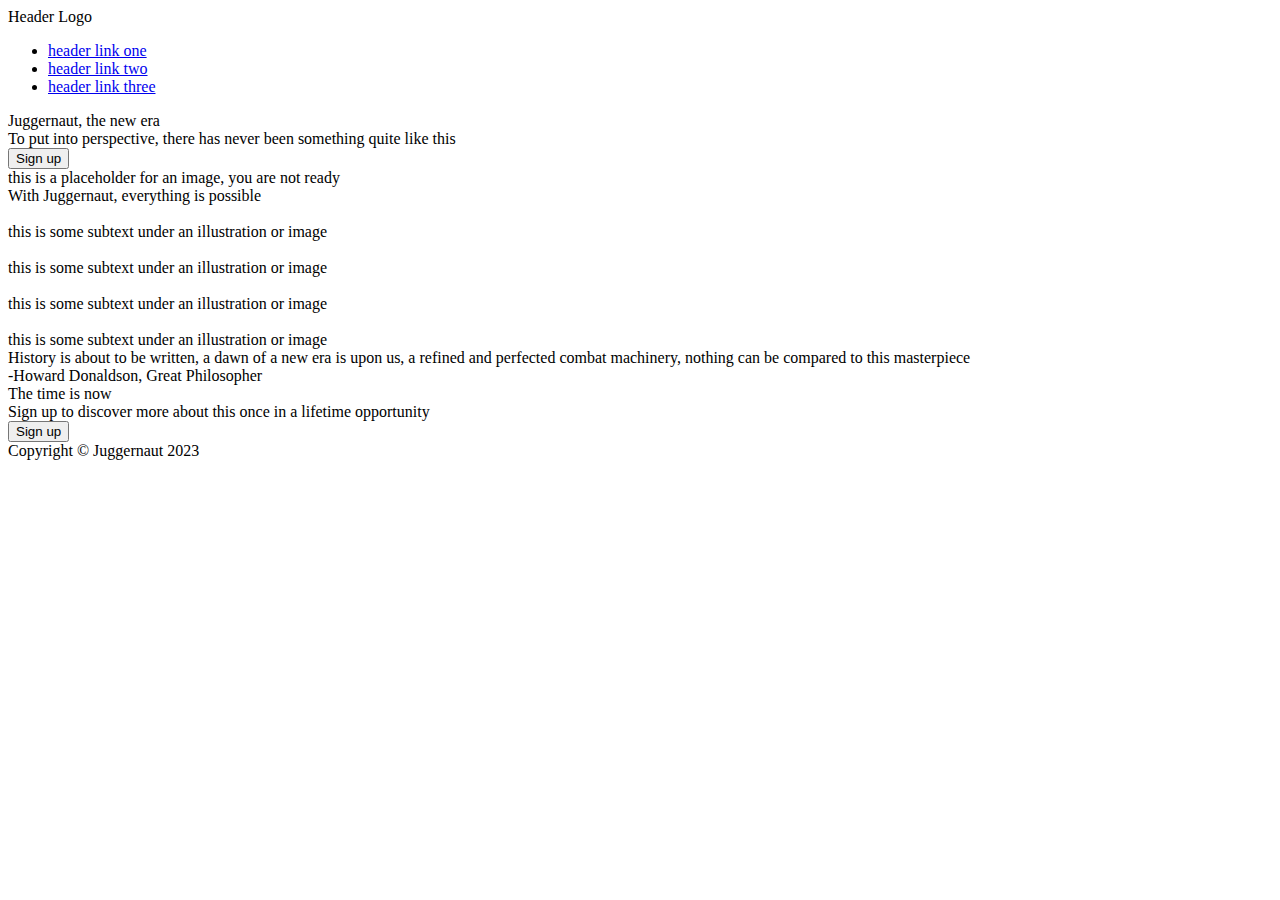
==== landing-page.html @ 9dd544ea "html base" ====
<!DOCTYPE html>

<html lang="eng">

<head>
  <meta charset="UTF-8">
  <meta name="viewport" content="width=device-width, initial-scale=1.0">
  <title>Juggernaut</title>
  <link rel="stylesheet" href="landing-page.css">
</head>

<body>
  
  <div class="hero">
    <div class="header">
        <div>Header Logo</div>
        <ul>
          <li><a href="#">header link one</a></li>
          <li><a href="#">header link two</a></li>
          <li><a href="#">header link three</a></li>
        </ul>
    </div>
    <div class="intro">
      <div>Juggernaut, the new era</div>
      <div>To put into perspective, there has never been something quite like this </div>
      <button>Sign up</button>
      <div>this is a placeholder for an image, you are not ready</div>
    </div>
  </div>

  <div class="content">
    <div>With Juggernaut, everything is possible</div>
    <img>
    <div>this is some subtext under an illustration or image</div>
    <img>
    <div>this is some subtext under an illustration or image</div>
    <img>
    <div>this is some subtext under an illustration or image</div>
    <img>
    <div>this is some subtext under an illustration or image</div>
  </div>

  <div class="quote">
    <div class="text">History is about to be written, a dawn of a new era is upon us, 
     a refined and perfected combat machinery, nothing can be compared 
     to this masterpiece </div>
    <div class="author">-Howard Donaldson, Great Philosopher</div>
  </div>

  <div class="last">
    <div class="call">
        <div>The time is now</div>
        <div>Sign up to discover more about this once in a lifetime opportunity</div>
        <button>Sign up</button>
    </div>
  </div>

  <footer>Copyright &copy Juggernaut 2023</footer>
  

</body>

</html>
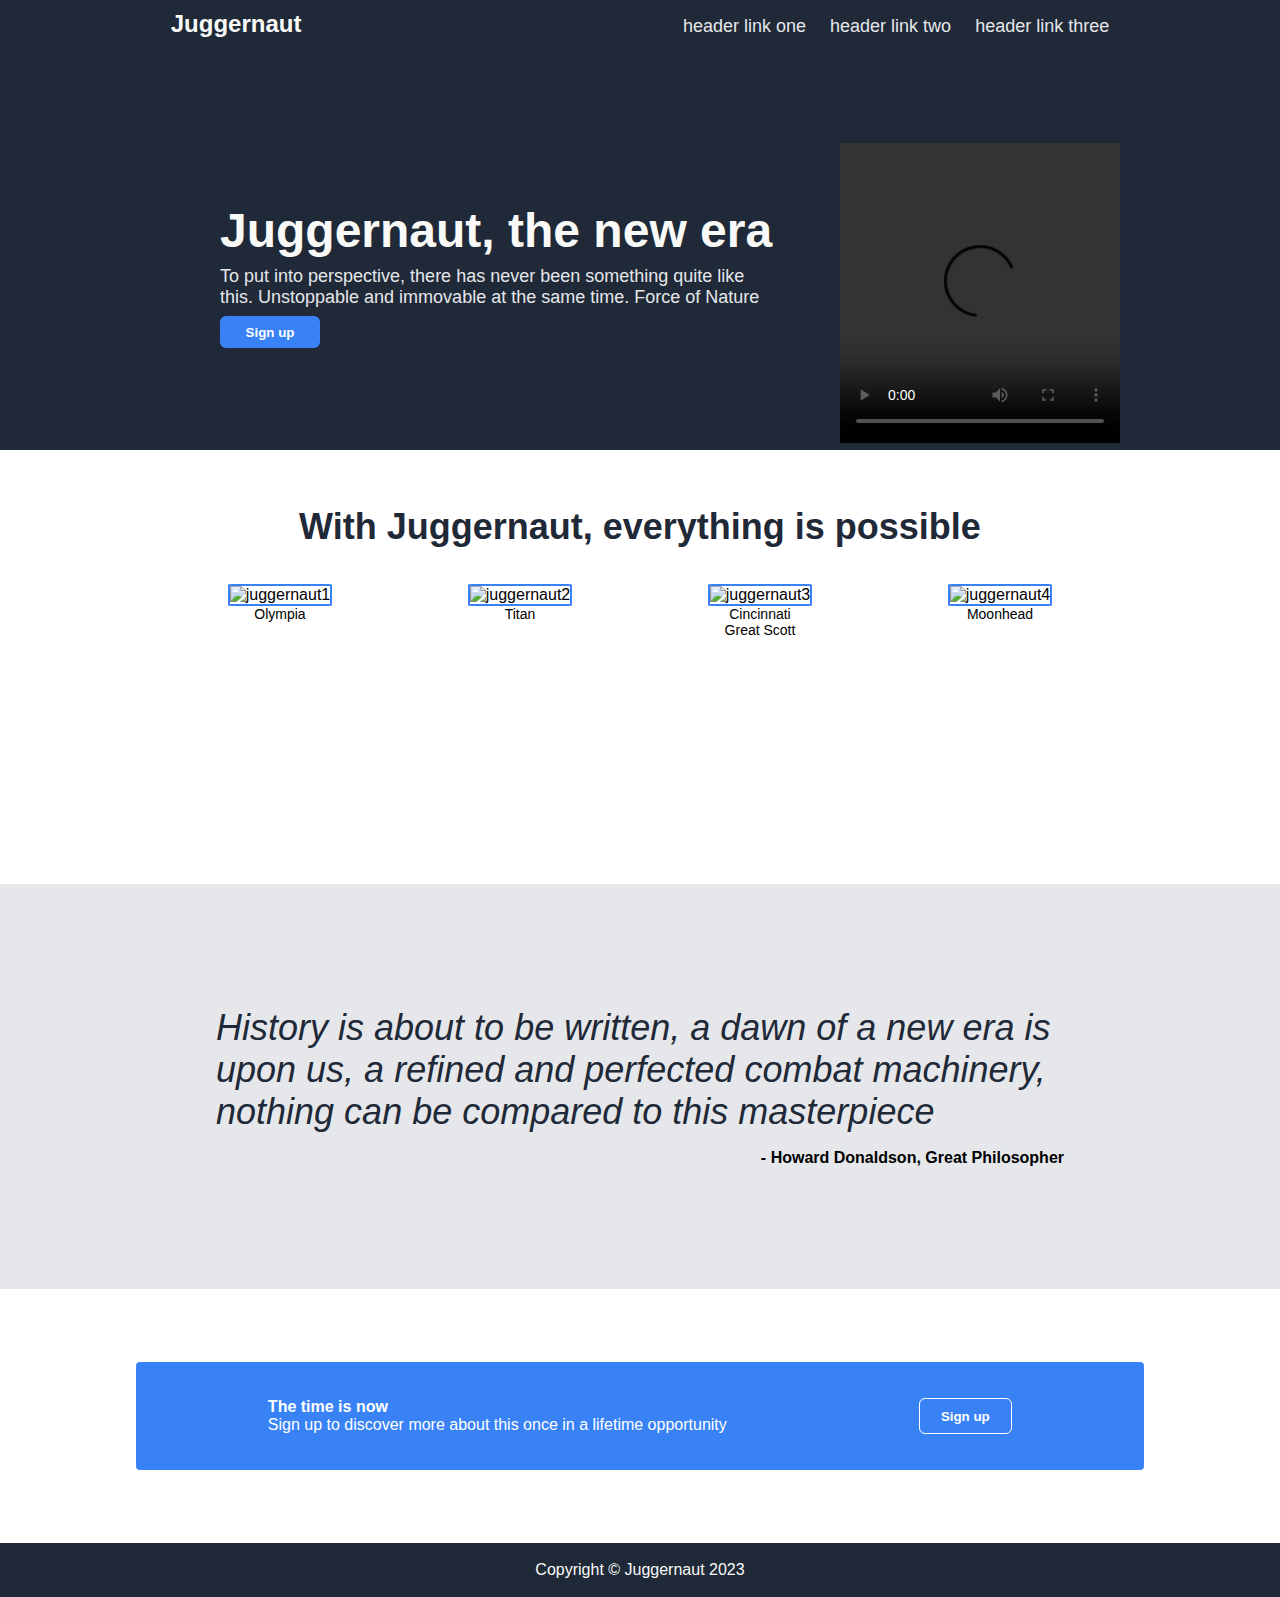
==== commit e77bcd5f: "landing page formed" ====
--- a/landing-page.html
+++ b/landing-page.html
@@ -13,7 +13,7 @@
   
   <div class="hero">
     <div class="header">
-        <div>Header Logo</div>
+        <div style="font-size:24px; color:#F9FAF8; margin-top:10px; font-weight:bold">Juggernaut</div>
         <ul>
           <li><a href="#">header link one</a></li>
           <li><a href="#">header link two</a></li>
@@ -21,37 +21,56 @@
         </ul>
     </div>
     <div class="intro">
-      <div>Juggernaut, the new era</div>
-      <div>To put into perspective, there has never been something quite like this </div>
-      <button>Sign up</button>
-      <div>this is a placeholder for an image, you are not ready</div>
+      <div class="left">
+        <div style="font-size: 48px; font-weight:bold;">Juggernaut, the new era</div>
+        <div style="font-size:18px; color:#E5E7EB">To put into perspective, there has never been something quite like this. 
+          Unstoppable and immovable at the same time. Force of Nature</div>
+        <button style="background:#3882f6; border:none; color:white; border-radius:6px; font-weight:bold; width:100px; height:32px;">Sign up</button>
+      </div>
+      <div class="video">
+        <video width="280" height="300" controls autoplay><source src="juggernaut.mp4" type="video/mp4">this is a placeholder for an image, you are not ready</video>
+      </div>
     </div>
   </div>
 
   <div class="content">
-    <div>With Juggernaut, everything is possible</div>
-    <img>
-    <div>this is some subtext under an illustration or image</div>
-    <img>
-    <div>this is some subtext under an illustration or image</div>
-    <img>
-    <div>this is some subtext under an illustration or image</div>
-    <img>
-    <div>this is some subtext under an illustration or image</div>
+    <div style="font-size:36px; font-weight:bolder; color:#1f2937; margin-top:64px;">With Juggernaut, everything is possible</div>
+      <div class="frames">
+        <div class="img">
+          <img src="https://i.pinimg.com/originals/f3/c3/d5/f3c3d5fc9b7e1c461ece8f5dcf81a52e.jpg" alt="juggernaut1">
+          <div class="img-text">Olympia</div>
+        </div>
+        <div class="img">
+          <img src="https://i.pinimg.com/550x/2c/7a/2f/2c7a2fe3818f418c8e09e1bb090a4e36.jpg" alt="juggernaut2">
+          <div class="img-text">Titan</div>
+        </div>
+        <div class="img">
+          <img src="https://qph.cf2.quoracdn.net/main-qimg-a14cfabd50e47b02e7216df25b466f20.webp" alt="juggernaut3">
+          <div class="img-text">Cincinnati <br> Great Scott</div>
+        </div>
+        <div class="img">
+          <img src="https://images-wixmp-ed30a86b8c4ca887773594c2.wixmp.com/f/af1dc630-9e54-4deb-b63d-2432013754b2/day18p7-c06eed9f-9dbf-4504-bc7f-b55fa748672b.jpg/v1/fill/w_1024,h_1536,q_75,strp/cod_juggernaut_cosplay_2_by_tylercairnsart_day18p7-fullview.jpg?token=eyJ0eXAiOiJKV1QiLCJhbGciOiJIUzI1NiJ9.[base64].dy1a86C8mJGwHIIIKkmQVTEMmGhB4YsIupF0tw1wm9w" alt="juggernaut4">
+          <div class="img-text">Moonhead</div>  
+        </div>
+      </div>
   </div>
 
   <div class="quote">
-    <div class="text">History is about to be written, a dawn of a new era is upon us, 
-     a refined and perfected combat machinery, nothing can be compared 
-     to this masterpiece </div>
-    <div class="author">-Howard Donaldson, Great Philosopher</div>
+    <div class="quote-text">
+      <div class="text">History is about to be written, a dawn of a new era is upon us, 
+       a refined and perfected combat machinery, nothing can be compared 
+       to this masterpiece </div>
+      <div class="author">- Howard Donaldson, Great Philosopher</div>
+    </div>
   </div>
 
   <div class="last">
     <div class="call">
-        <div>The time is now</div>
+      <div class="call-text">
+        <div style="font-weight:bold">The time is now</div>
         <div>Sign up to discover more about this once in a lifetime opportunity</div>
-        <button>Sign up</button>
+      </div>  
+        <button style="background:#3882f6; color:white; border:1px solid white; border-radius:6px; font-weight:bold; width:10%;">Sign up</button>
     </div>
   </div>
 
--- a/landing-page.css
+++ b/landing-page.css
@@ -0,0 +1,124 @@
+* {
+    font-family: 'Roboto', sans-serif;
+}
+
+.hero, footer {
+    background-color: #1F2937;
+    color: #F9FAF8;
+}
+
+.hero {
+    height:50vh;
+    margin:-8px;
+}
+
+.header {
+    display:flex;
+    justify-content:space-around;
+}
+
+ul {
+    display:flex;
+    list-style-type: none;
+    gap:24px;
+}
+
+a {
+    text-decoration: none;
+    font-size: 18px;
+    color: #E5E7EB
+}
+
+.intro {
+    display:flex;
+    justify-content:space-around;
+    margin:90px 160px;
+}
+
+.left {
+    padding: 60px;
+    display: flex;
+    flex-direction: column;
+    gap: 8px;
+}
+
+.content {
+    display:flex;
+    flex-direction:column;
+    align-items:center;
+    height:50vh;
+}
+
+.frames {
+    display:flex;
+    margin:36px;
+    text-align:center;
+    max-width:100%;
+}
+
+img {
+    border:2px solid #3882f6;
+    border-radius:4%;
+    width:140px;
+    height:180px;
+}
+
+.img {
+    inline-size:240px;
+}
+
+.img-text {
+    font-size:14px;
+}
+
+.quote {
+    background-color:#E5E7EB;
+    height:45vh;
+    display:flex;
+    flex-direction:column;
+    justify-content:center;
+    margin:-8px;
+}
+
+.text {
+    font-size:36px;
+    font-style: italic;
+    color:#1F2937;
+}
+
+.author {
+    font-weight:bold;
+    align-self:flex-end;
+}
+
+.quote-text {
+    display:flex;
+    flex-direction:column;
+    padding: 216px;
+    gap:16px;
+}
+
+.call {
+    background-color: #3882f6;
+    margin: 48px 128px;
+    border-radius: 4px;
+    color: white;
+    display:flex;
+    padding:36px;
+    justify-content:space-around;
+}
+
+.last {
+    height:30vh;
+    display:flex;
+    flex-direction:column;
+    justify-content:center;
+}
+
+footer {
+    height:6vh;
+    margin:-8px;
+    display:flex;
+    justify-content:center;
+    align-items:center;
+}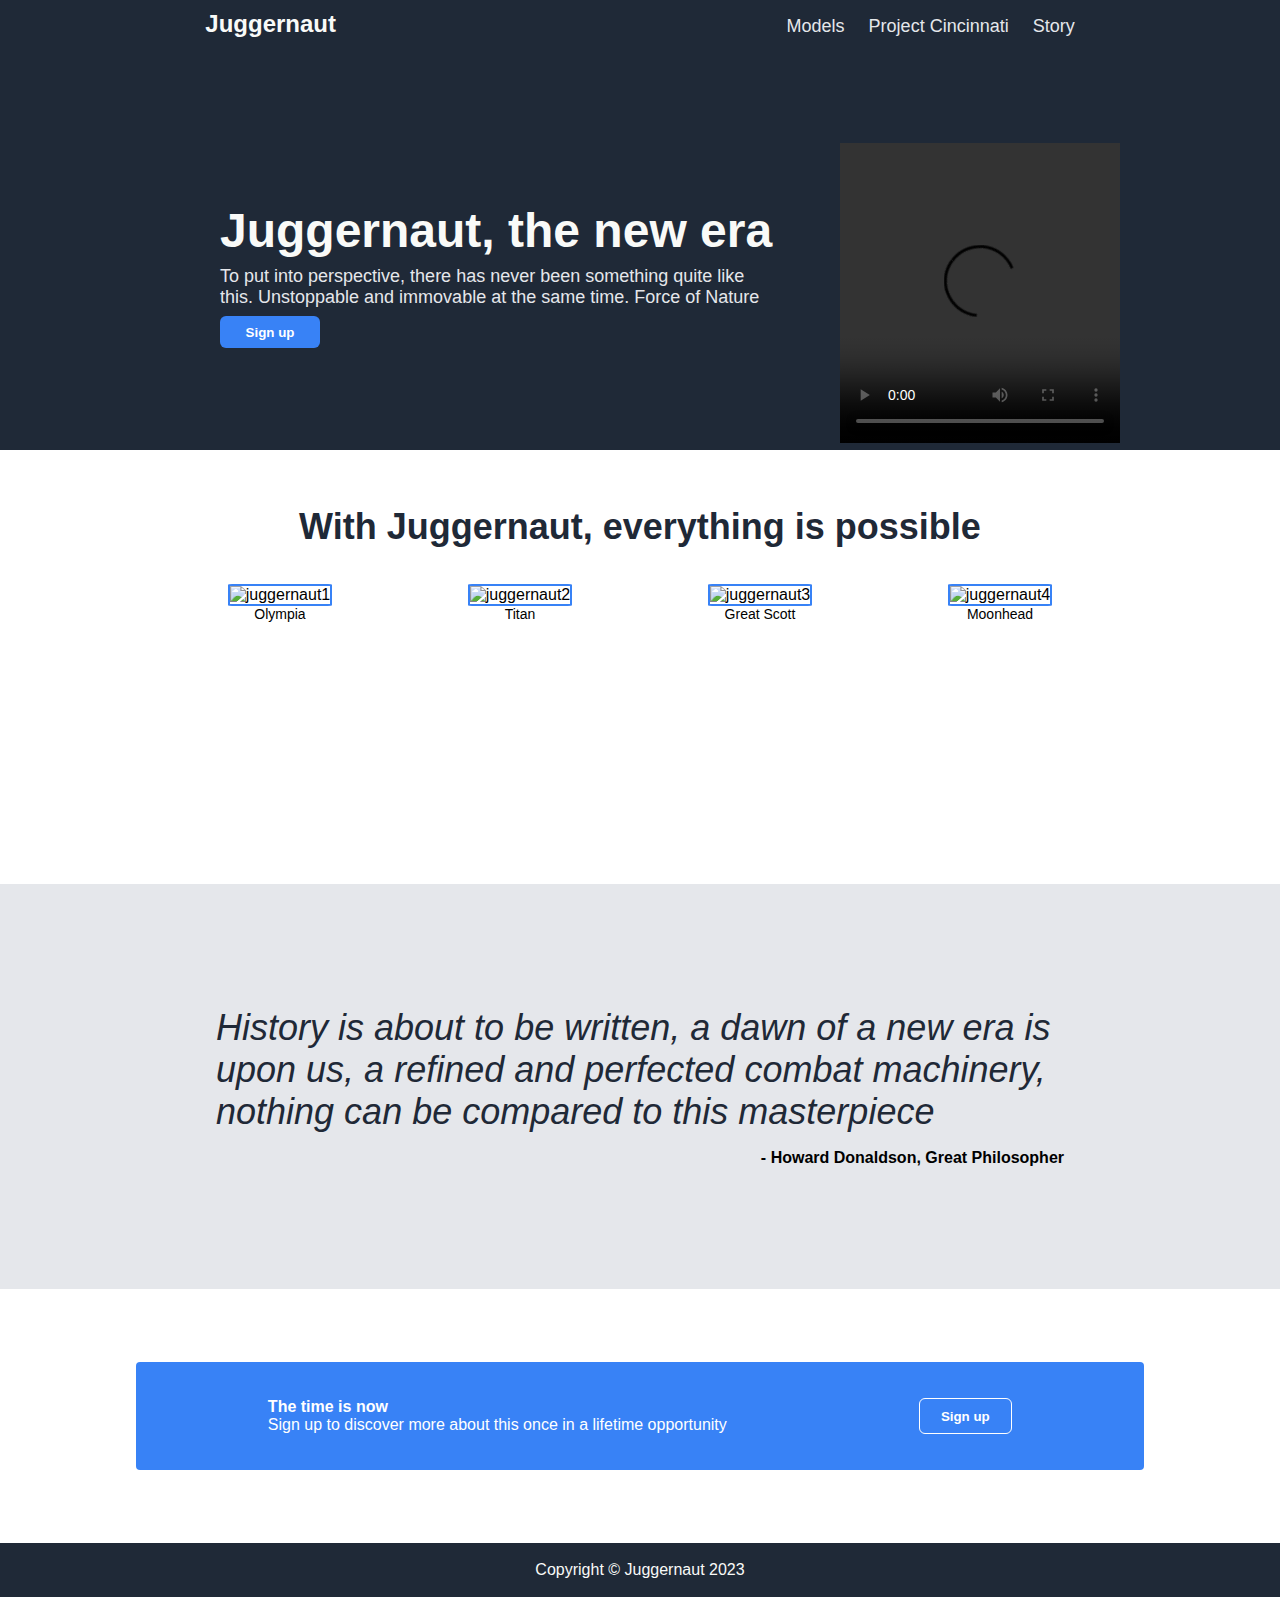
==== commit f95bdf9d: "added names to header links" ====
--- a/landing-page.html
+++ b/landing-page.html
@@ -15,9 +15,9 @@
     <div class="header">
         <div style="font-size:24px; color:#F9FAF8; margin-top:10px; font-weight:bold">Juggernaut</div>
         <ul>
-          <li><a href="#">header link one</a></li>
-          <li><a href="#">header link two</a></li>
-          <li><a href="#">header link three</a></li>
+          <li><a href="#">Models</a></li>
+          <li><a href="#">Project Cincinnati</a></li>
+          <li><a href="#">Story</a></li>
         </ul>
     </div>
     <div class="intro">
@@ -46,7 +46,7 @@
         </div>
         <div class="img">
           <img src="https://qph.cf2.quoracdn.net/main-qimg-a14cfabd50e47b02e7216df25b466f20.webp" alt="juggernaut3">
-          <div class="img-text">Cincinnati <br> Great Scott</div>
+          <div class="img-text">Great Scott</div>
         </div>
         <div class="img">
           <img src="https://images-wixmp-ed30a86b8c4ca887773594c2.wixmp.com/f/af1dc630-9e54-4deb-b63d-2432013754b2/day18p7-c06eed9f-9dbf-4504-bc7f-b55fa748672b.jpg/v1/fill/w_1024,h_1536,q_75,strp/cod_juggernaut_cosplay_2_by_tylercairnsart_day18p7-fullview.jpg?token=eyJ0eXAiOiJKV1QiLCJhbGciOiJIUzI1NiJ9.[base64].dy1a86C8mJGwHIIIKkmQVTEMmGhB4YsIupF0tw1wm9w" alt="juggernaut4">
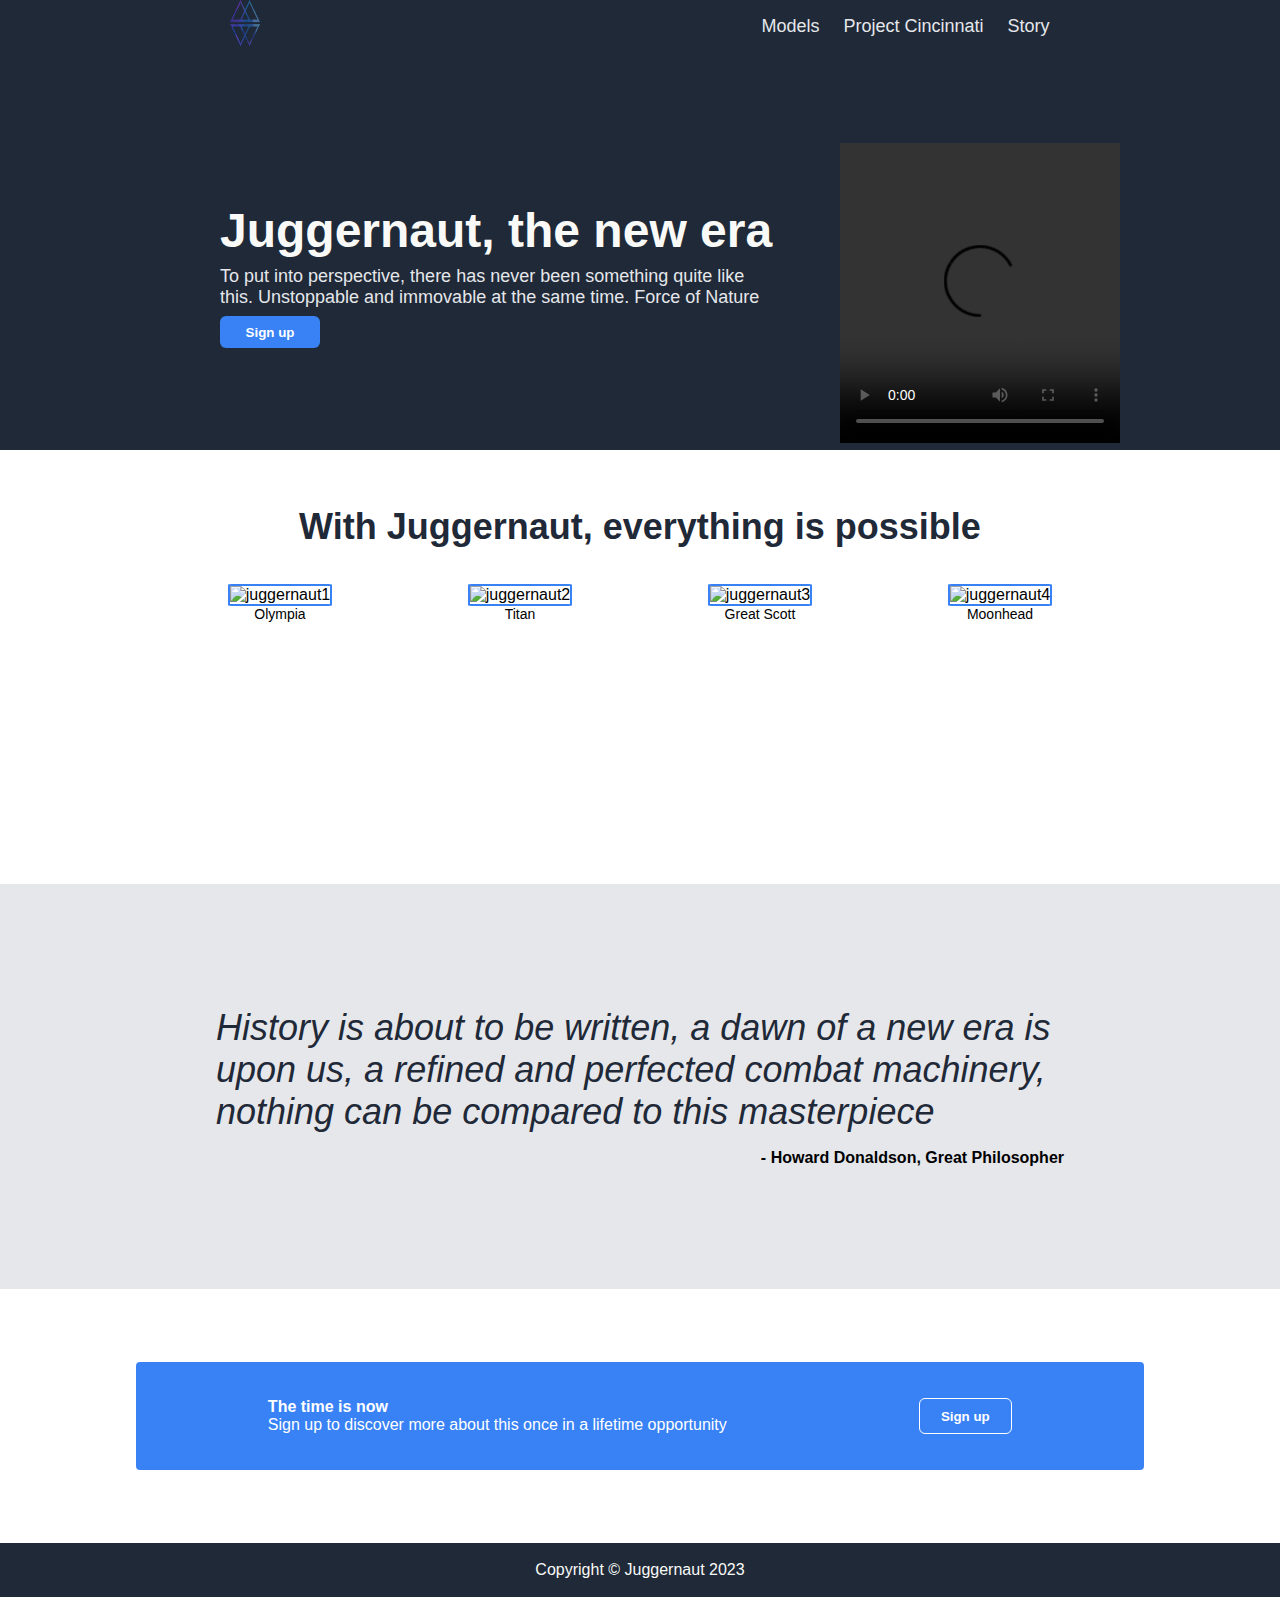
==== commit 5de32169: "added logo" ====
--- a/landing-page.html
+++ b/landing-page.html
@@ -13,7 +13,7 @@
   
   <div class="hero">
     <div class="header">
-        <div style="font-size:24px; color:#F9FAF8; margin-top:10px; font-weight:bold">Juggernaut</div>
+        <img src="logo.png" alt="juggernaut" style="width:30px; height:46px; border:none;">
         <ul>
           <li><a href="#">Models</a></li>
           <li><a href="#">Project Cincinnati</a></li>
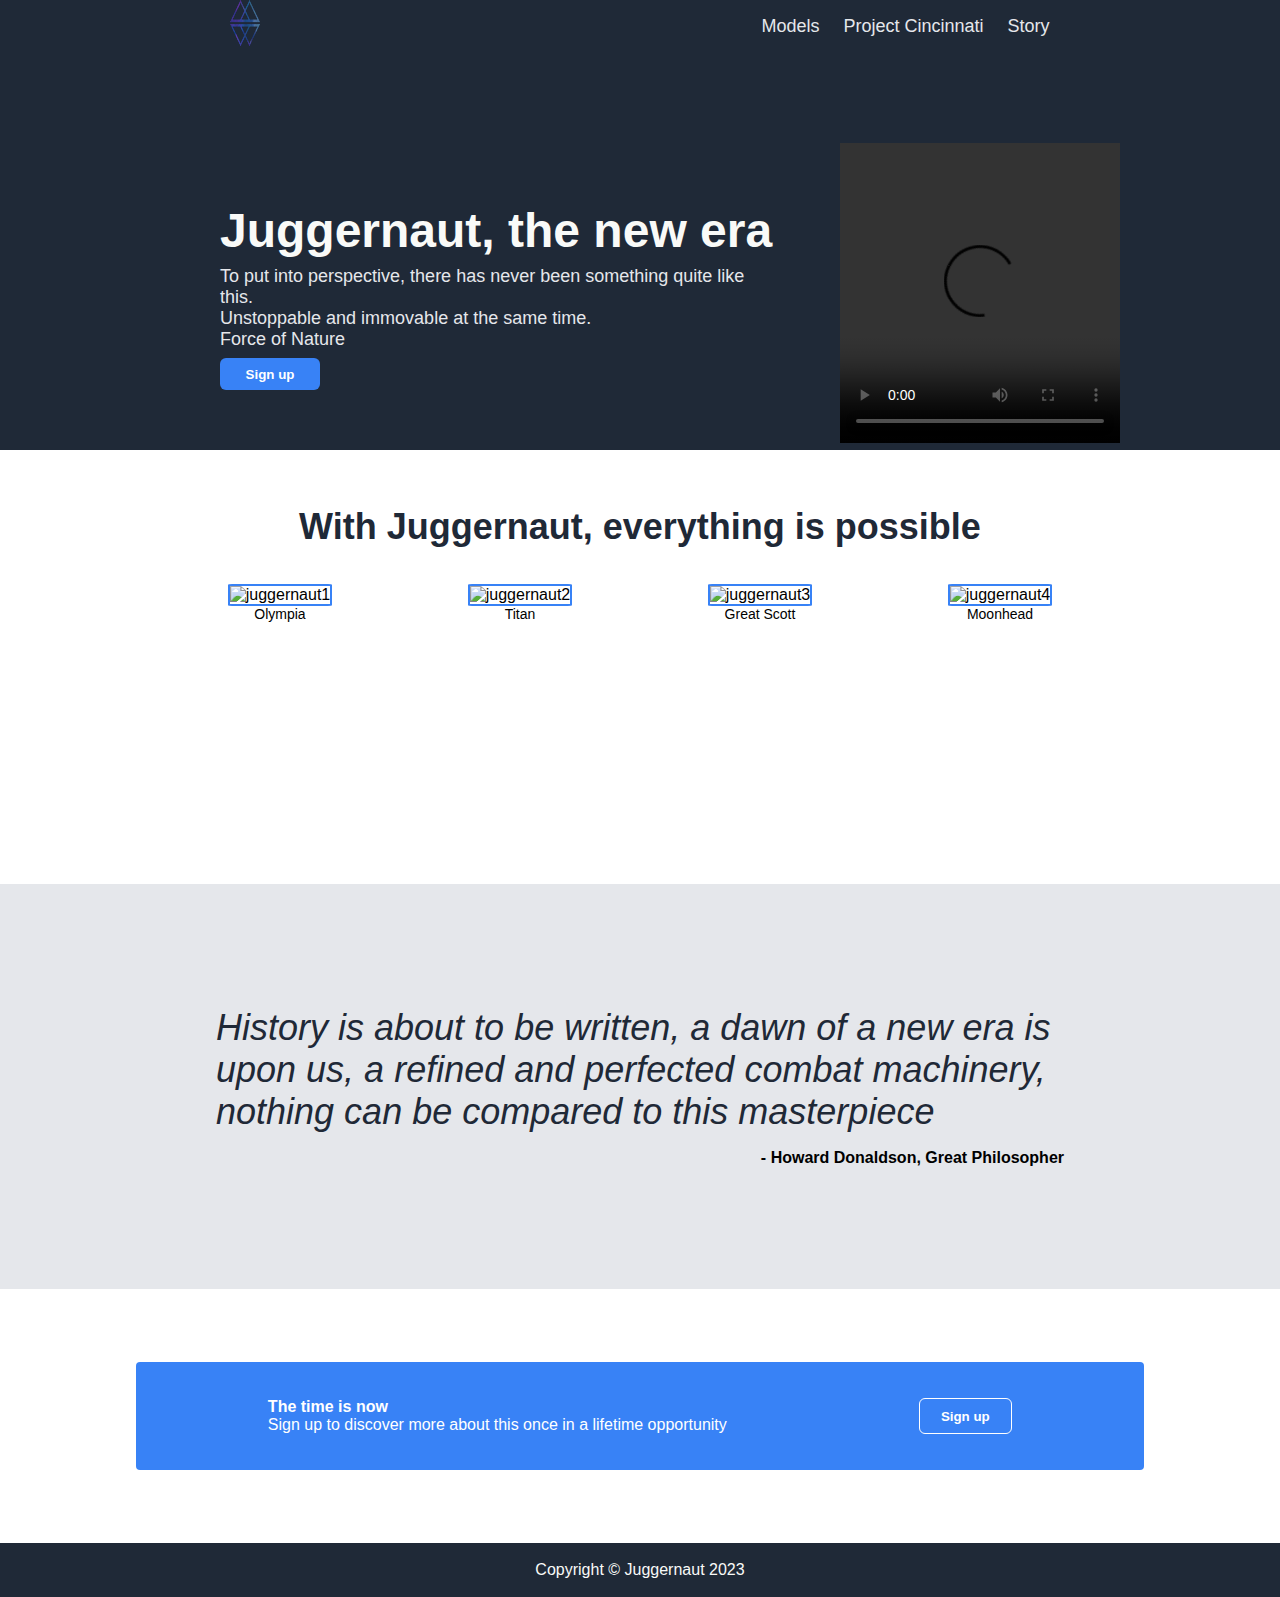
==== commit 811826bd: "added break lines" ====
--- a/landing-page.html
+++ b/landing-page.html
@@ -24,7 +24,7 @@
       <div class="left">
         <div style="font-size: 48px; font-weight:bold;">Juggernaut, the new era</div>
         <div style="font-size:18px; color:#E5E7EB">To put into perspective, there has never been something quite like this. 
-          Unstoppable and immovable at the same time. Force of Nature</div>
+         <br> Unstoppable and immovable at the same time. <br> Force of Nature</div>
         <button style="background:#3882f6; border:none; color:white; border-radius:6px; font-weight:bold; width:100px; height:32px;">Sign up</button>
       </div>
       <div class="video">
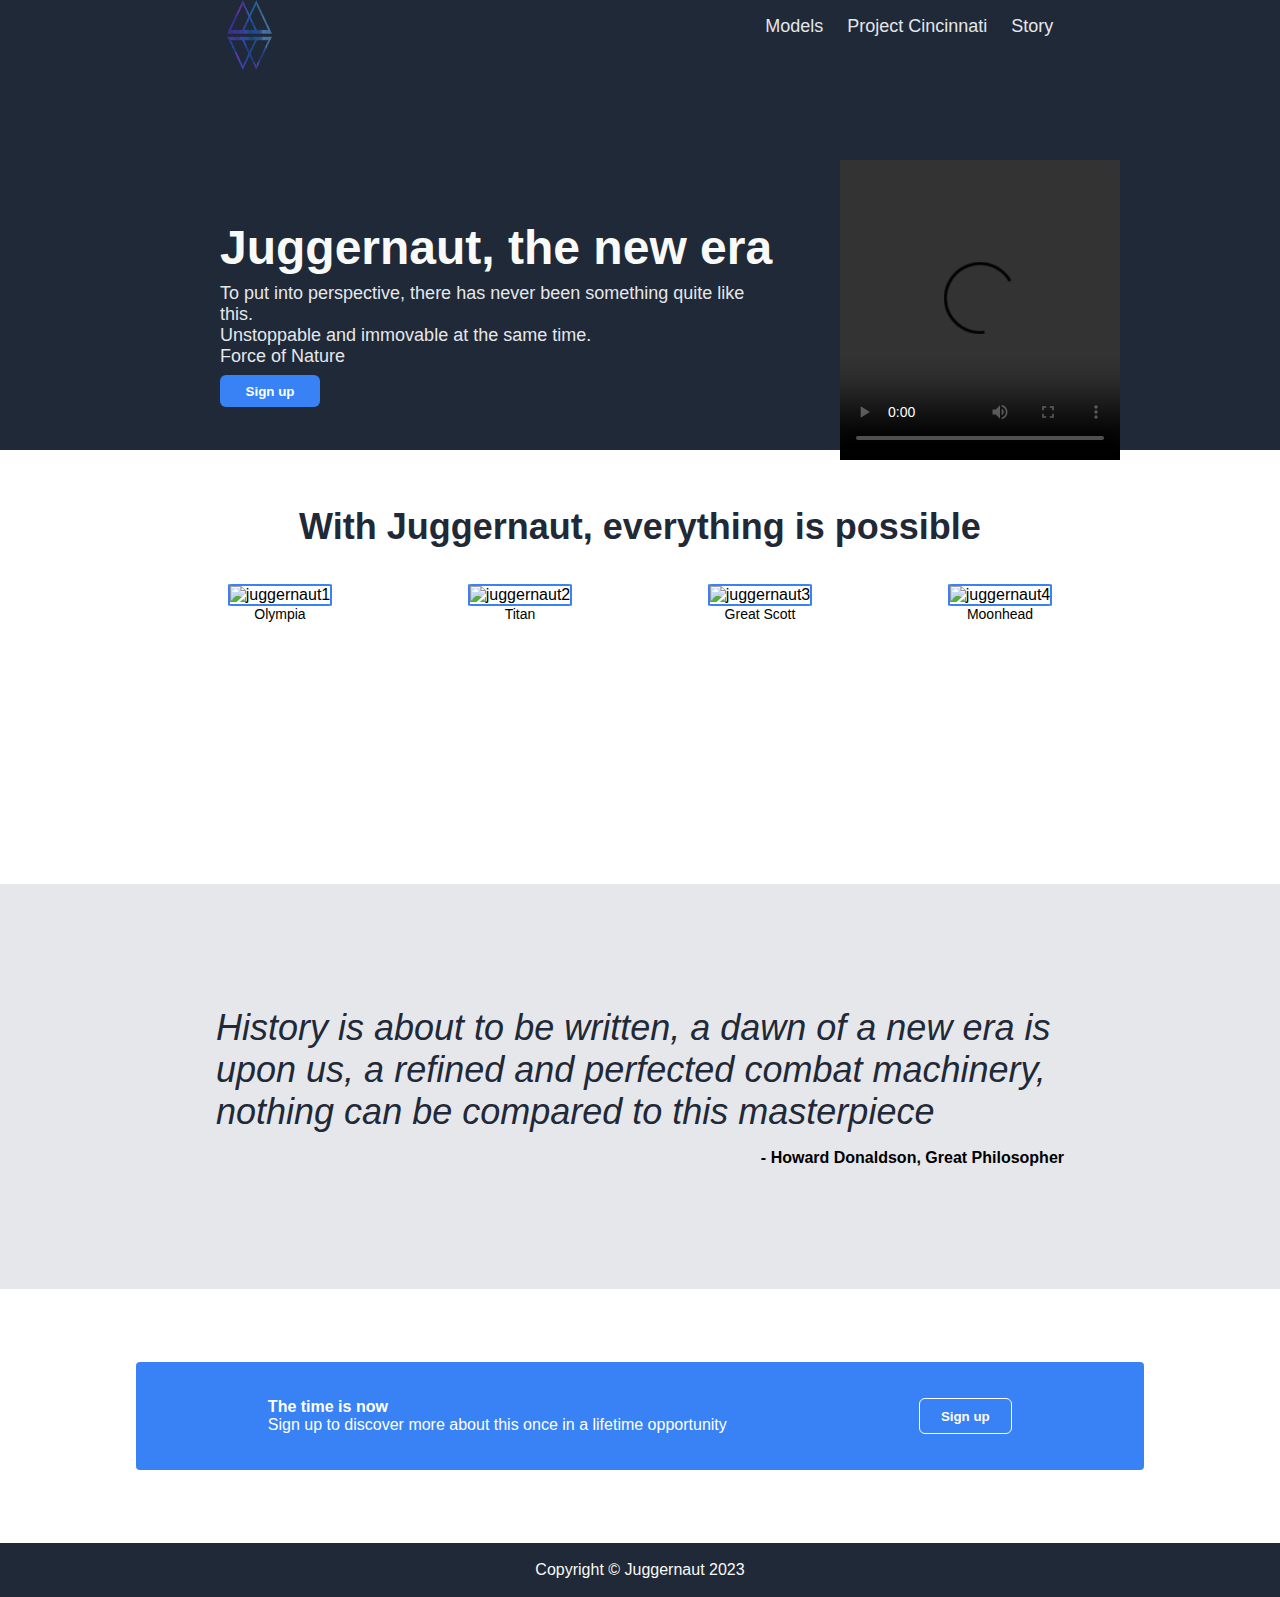
==== commit 49f5ce44: "logo edit" ====
--- a/landing-page.html
+++ b/landing-page.html
@@ -13,7 +13,7 @@
   
   <div class="hero">
     <div class="header">
-        <img src="logo.png" alt="juggernaut" style="width:30px; height:46px; border:none;">
+        <img src="logo.png" alt="juggernaut" style="width:45px; height:70px; border:none;">
         <ul>
           <li><a href="#">Models</a></li>
           <li><a href="#">Project Cincinnati</a></li>
